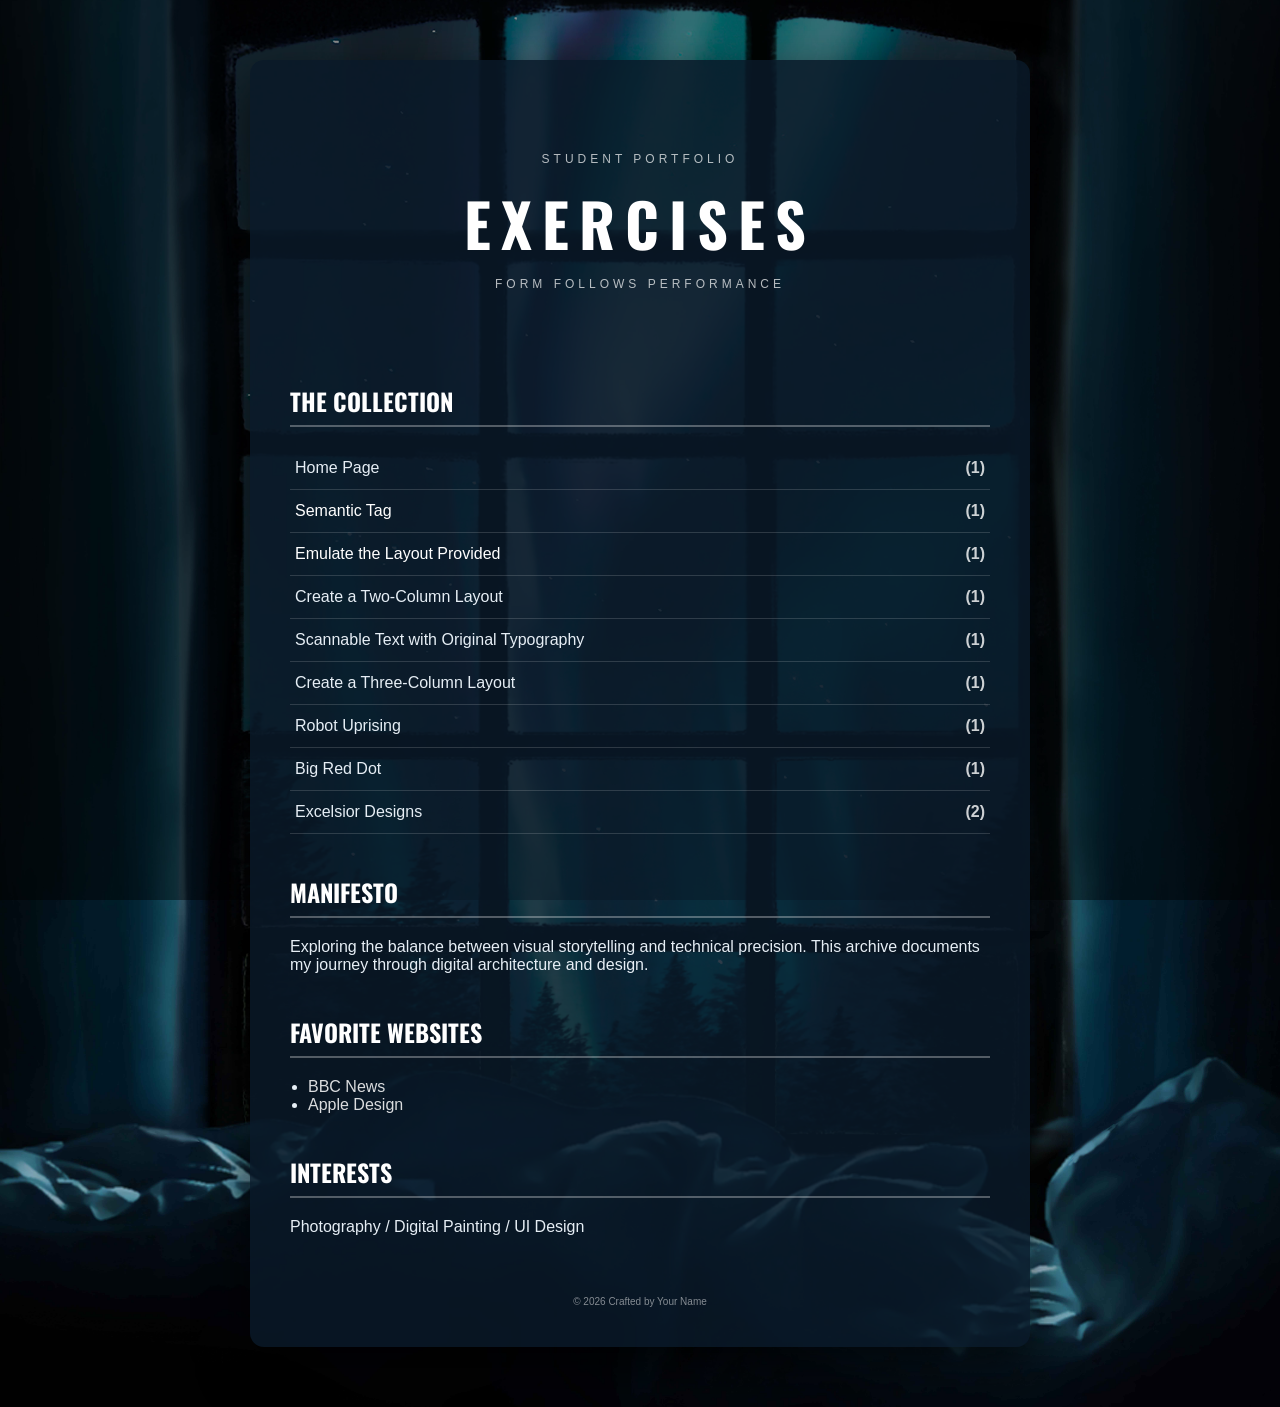
==== index.html @ aef5cdd3 "Update index.html" ====
<!DOCTYPE html>
<html lang="en">
<head>
    <meta charset="UTF-8">
    <meta name="viewport" content="width=device-width, initial-scale=1.0">
    <title>Student Portfolio | Exercises</title>

    <link href="https://fonts.googleapis.com/css2?family=Oswald:wght@300;700&family=Montserrat:wght@300;400;700&display=swap" rel="stylesheet">

    <style>
        body{
            font-family: 'Gill Sans', 'Gill Sans MT', Calibri, sans-serif;
            font-size: 16px;
            color: #e6eef5;
            margin: 0;
            padding: 0;

            background-image: url("IMG_2076.jpg");
            background-size: cover;
            background-position: center;
            background-repeat: no-repeat;
        }

        .bg-overlay{
            position: fixed;
            inset: 0;
            background: rgba(0,0,0,0.45);
            z-index: 0;
        }

        #box{
            width: 700px;
            max-width: 90%;
            margin: 60px auto;
            padding: 40px;
            min-height: calc(100vh - 120px);

            background: rgba(10, 25, 40, 0.85);
            box-shadow: 0 20px 50px rgba(0,0,0,0.7);
            border-radius: 14px;

            position: relative;
            z-index: 1;
        }

        header{
            text-align: center;
            padding: 40px 0;
            text-transform: uppercase;
        }

        header h1{
            font-family: 'Oswald', sans-serif;
            font-size: 60px;
            letter-spacing: 10px;
            margin: 0;
            color: #ffffff;
        }

        header p{
            font-size: 12px;
            letter-spacing: 4px;
            color: rgba(255,255,255,0.7);
        }

        h2{
            font-family: 'Oswald', sans-serif;
            text-transform: uppercase;
            border-bottom: 2px solid rgba(255,255,255,0.3);
            padding-bottom: 6px;
            margin-top: 40px;
            color: #ffffff;
        }

        .exercise-list{
            list-style: none;
            padding: 0;
            margin: 0;
        }

        .exercise-item{
            display: flex;
            justify-content: space-between;
            padding: 12px 5px;
            border-bottom: 1px solid rgba(255,255,255,0.15);
        }

        .exercise-item a{
            text-decoration: none;
            color: #ffffff;
        }

        .exercise-item a:hover{
            text-decoration: underline;
        }

        .points{
            font-weight: bold;
            color: rgba(255,255,255,0.8);
        }

        ul{
            padding-left: 18px;
        }

        li a{
            color: rgba(255,255,255,0.85);
            text-decoration: none;
        }

        li a:hover{
            text-decoration: underline;
        }

        footer{
            text-align: center;
            font-size: 10px;
            margin-top: 60px;
            color: rgba(255,255,255,0.5);
        }
    </style>
</head>

<body>

    <div class="bg-overlay"></div>

    <div id="box">

        <header>
            <p>Student Portfolio</p>
            <h1>Exercises</h1>
            <p style="margin-top:10px;">Form Follows Performance</p>
        </header>

        <h2>The Collection</h2>

        <div class="exercise-list">
            <div class="exercise-item"><span>Home Page</span><span class="points">(1)</span></div>
            <div class="exercise-item"><a href="week2-cc-licenses.html">Semantic Tag</a><span class="points">(1)</span></div>
            <div class="exercise-item"><a href="week3-starter-layout.html">Emulate the Layout Provided</a><span class="points">(1)</span></div>
            <div class="exercise-item"><span>Create a Two-Column Layout</span><span class="points">(1)</span></div>
            <div class="exercise-item"><span>Scannable Text with Original Typography</span><span class="points">(1)</span></div>
            <div class="exercise-item"><span>Create a Three-Column Layout</span><span class="points">(1)</span></div>
            <div class="exercise-item"><span>Robot Uprising</span><span class="points">(1)</span></div>
            <div class="exercise-item"><span>Big Red Dot</span><span class="points">(1)</span></div>
            <div class="exercise-item"><span>Excelsior Designs</span><span class="points">(2)</span></div>
        </div>

        <h2>Manifesto</h2>
        <p>
            Exploring the balance between visual storytelling and technical precision.
            This archive documents my journey through digital architecture and design.
        </p>

        <h2>Favorite Websites</h2>
        <ul>
            <li><a href="https://www.bbc.com/news" target="_blank">BBC News</a></li>
            <li><a href="https://www.apple.com" target="_blank">Apple Design</a></li>
        </ul>

        <h2>Interests</h2>
        <p>Photography / Digital Painting / UI Design</p>

        <footer>
            &copy; 2026 Crafted by Your Name
        </footer>

    </div>

</body>
</html>
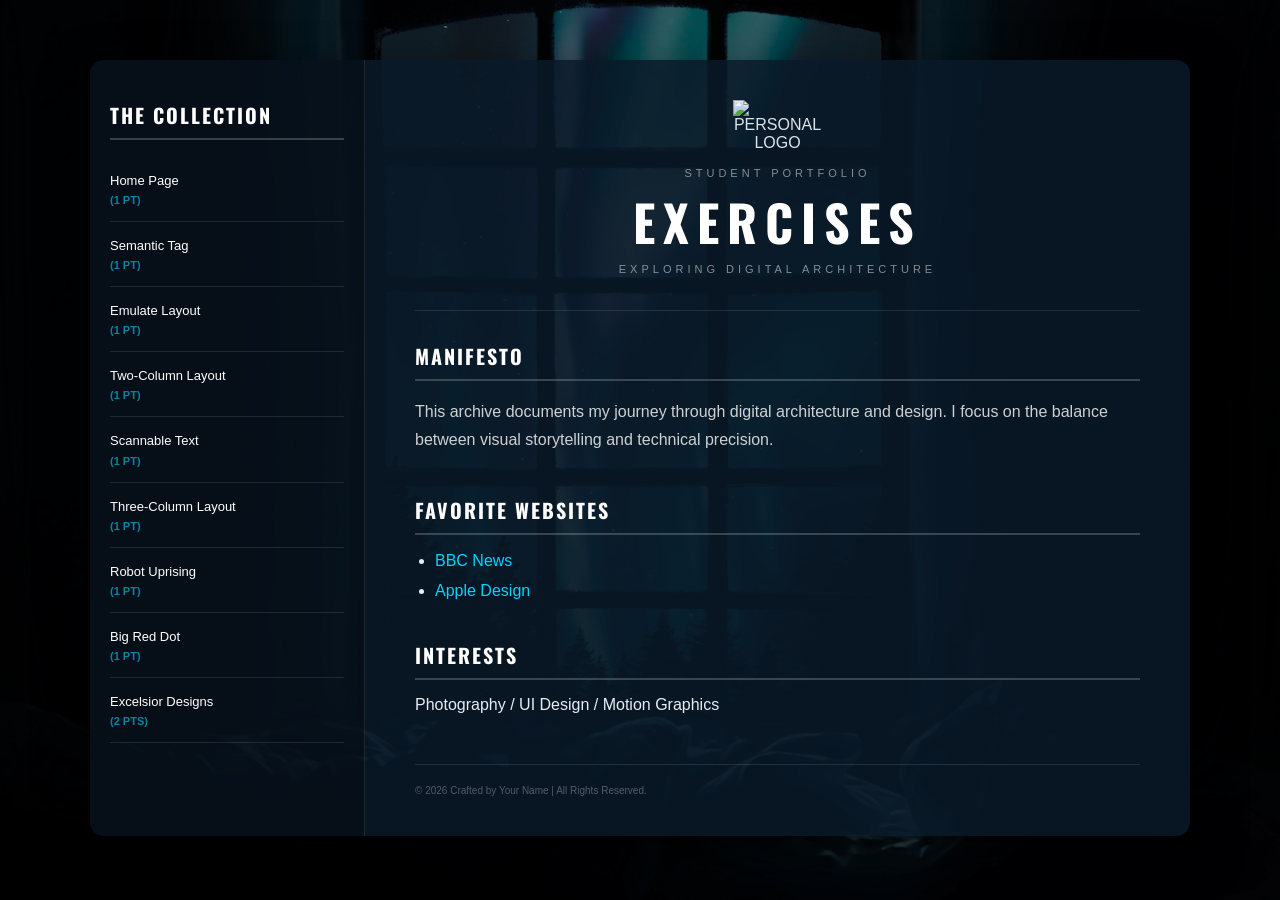
==== commit f734a357: "Update index.html" ====
--- a/index.html
+++ b/index.html
@@ -3,173 +3,215 @@
 <head>
     <meta charset="UTF-8">
     <meta name="viewport" content="width=device-width, initial-scale=1.0">
-    <title>Student Portfolio | Exercises</title>
+    <title>Student Portfolio | Two-Column Layout</title>
 
     <link href="https://fonts.googleapis.com/css2?family=Oswald:wght@300;700&family=Montserrat:wght@300;400;700&display=swap" rel="stylesheet">
 
     <style>
-        body{
+        body {
             font-family: 'Gill Sans', 'Gill Sans MT', Calibri, sans-serif;
             font-size: 16px;
             color: #e6eef5;
             margin: 0;
             padding: 0;
-
             background-image: url("IMG_2076.jpg");
             background-size: cover;
             background-position: center;
             background-repeat: no-repeat;
-        }
-
-        .bg-overlay{
+            background-attachment: fixed;
+        }
+
+        .bg-overlay {
             position: fixed;
             inset: 0;
-            background: rgba(0,0,0,0.45);
+            background: rgba(0,0,0,0.55);
             z-index: 0;
         }
 
-        #box{
-            width: 700px;
-            max-width: 90%;
+        #box {
+            width: 1100px; 
+            max-width: 95%;
             margin: 60px auto;
-            padding: 40px;
-            min-height: calc(100vh - 120px);
-
             background: rgba(10, 25, 40, 0.85);
             box-shadow: 0 20px 50px rgba(0,0,0,0.7);
             border-radius: 14px;
-
             position: relative;
             z-index: 1;
-        }
-
-        header{
+            display: flex; 
+            overflow: hidden;
+            min-height: 80vh;
+        }
+
+        /* Sidebar */
+        #sidebar {
+            flex: 0 0 25%; 
+            padding: 40px 20px;
+            background: rgba(0, 0, 0, 0.3);
+            border-right: 1px solid rgba(255,255,255,0.1);
+            box-sizing: border-box;
+        }
+
+        /* Main content */
+        #main-content {
+            flex: 0 0 75%; 
+            padding: 40px 50px;
+            box-sizing: border-box;
+        }
+
+        /* Header */
+        header {
             text-align: center;
-            padding: 40px 0;
+            padding-bottom: 30px;
             text-transform: uppercase;
-        }
-
-        header h1{
+            border-bottom: 1px solid rgba(255,255,255,0.1);
+            margin-bottom: 30px;
+        }
+
+        /* Logo style */
+        .logo {
+            width: 90px;
+            height: auto;
+            display: block;
+            margin: 0 auto 15px auto;
+            opacity: 0.95;
+        }
+
+        header h1 {
             font-family: 'Oswald', sans-serif;
-            font-size: 60px;
-            letter-spacing: 10px;
+            font-size: 50px;
+            letter-spacing: 8px;
             margin: 0;
             color: #ffffff;
         }
 
-        header p{
-            font-size: 12px;
+        header p.subtitle {
+            font-size: 11px;
             letter-spacing: 4px;
-            color: rgba(255,255,255,0.7);
-        }
-
-        h2{
+            color: rgba(255,255,255,0.5);
+            margin: 5px 0;
+        }
+
+        h2 {
             font-family: 'Oswald', sans-serif;
+            font-size: 20px;
             text-transform: uppercase;
-            border-bottom: 2px solid rgba(255,255,255,0.3);
-            padding-bottom: 6px;
-            margin-top: 40px;
+            border-bottom: 2px solid rgba(255,255,255,0.2);
+            padding-bottom: 8px;
+            margin-top: 0;
             color: #ffffff;
-        }
-
-        .exercise-list{
+            letter-spacing: 2px;
+        }
+
+        .exercise-list {
             list-style: none;
             padding: 0;
             margin: 0;
         }
 
-        .exercise-item{
+        .exercise-item {
             display: flex;
-            justify-content: space-between;
-            padding: 12px 5px;
-            border-bottom: 1px solid rgba(255,255,255,0.15);
-        }
-
-        .exercise-item a{
+            flex-direction: column;
+            padding: 15px 0;
+            border-bottom: 1px solid rgba(255,255,255,0.1);
+        }
+
+        .exercise-item a {
             text-decoration: none;
             color: #ffffff;
-        }
-
-        .exercise-item a:hover{
-            text-decoration: underline;
-        }
-
-        .points{
+            font-size: 13px;
+            line-height: 1.4;
+            transition: 0.3s;
+        }
+
+        .exercise-item a:hover {
+            color: #00d4ff;
+        }
+
+        .points {
+            font-size: 11px;
             font-weight: bold;
-            color: rgba(255,255,255,0.8);
-        }
-
-        ul{
-            padding-left: 18px;
-        }
-
-        li a{
-            color: rgba(255,255,255,0.85);
-            text-decoration: none;
-        }
-
-        li a:hover{
-            text-decoration: underline;
-        }
-
-        footer{
-            text-align: center;
+            color: rgba(0, 212, 255, 0.6);
+            margin-top: 4px;
+        }
+
+        ul { padding-left: 20px; }
+        li { margin-bottom: 12px; }
+        li a { color: #00d4ff; text-decoration: none; }
+        li a:hover { text-decoration: underline; }
+
+        footer {
+            text-align: left;
             font-size: 10px;
-            margin-top: 60px;
-            color: rgba(255,255,255,0.5);
+            margin-top: 50px;
+            padding-top: 20px;
+            color: rgba(255,255,255,0.3);
+            border-top: 1px solid rgba(255,255,255,0.1);
+        }
+
+        @media (max-width: 900px) {
+            #box { flex-direction: column; width: 95%; }
+            #sidebar, #main-content { flex: 0 0 100%; width: 100%; }
+            #sidebar { border-right: none; border-bottom: 1px solid rgba(255,255,255,0.1); }
         }
     </style>
 </head>
-
 <body>
 
-    <div class="bg-overlay"></div>
-
-    <div id="box">
-
+<div class="bg-overlay"></div>
+
+<div id="box">
+    
+    <aside id="sidebar">
+        <h2>The Collection</h2>
+        <div class="exercise-list">
+            <div class="exercise-item"><a href="#">Home Page</a><span class="points">(1 PT)</span></div>
+            <div class="exercise-item"><a href="week2-cc-licenses.html">Semantic Tag</a><span class="points">(1 PT)</span></div>
+            <div class="exercise-item"><a href="week3-starter-layout.html">Emulate Layout</a><span class="points">(1 PT)</span></div>
+            <div class="exercise-item"><a href="#">Two-Column Layout</a><span class="points">(1 PT)</span></div>
+            <div class="exercise-item"><a href="#">Scannable Text</a><span class="points">(1 PT)</span></div>
+            <div class="exercise-item"><a href="#">Three-Column Layout</a><span class="points">(1 PT)</span></div>
+            <div class="exercise-item"><a href="#">Robot Uprising</a><span class="points">(1 PT)</span></div>
+            <div class="exercise-item"><a href="#">Big Red Dot</a><span class="points">(1 PT)</span></div>
+            <div class="exercise-item"><a href="#">Excelsior Designs</a><span class="points">(2 PTS)</span></div>
+        </div>
+    </aside>
+
+    <main id="main-content">
         <header>
-            <p>Student Portfolio</p>
+
+            <!-- Logo added here -->
+            <img src="logo.png" alt="Personal Logo" class="logo">
+
+            <p class="subtitle">Student Portfolio</p>
             <h1>Exercises</h1>
-            <p style="margin-top:10px;">Form Follows Performance</p>
+            <p class="subtitle">Exploring Digital Architecture</p>
         </header>
 
-        <h2>The Collection</h2>
-
-        <div class="exercise-list">
-            <div class="exercise-item"><span>Home Page</span><span class="points">(1)</span></div>
-            <div class="exercise-item"><a href="week2-cc-licenses.html">Semantic Tag</a><span class="points">(1)</span></div>
-            <div class="exercise-item"><a href="week3-starter-layout.html">Emulate the Layout Provided</a><span class="points">(1)</span></div>
-            <div class="exercise-item"><span>Create a Two-Column Layout</span><span class="points">(1)</span></div>
-            <div class="exercise-item"><span>Scannable Text with Original Typography</span><span class="points">(1)</span></div>
-            <div class="exercise-item"><span>Create a Three-Column Layout</span><span class="points">(1)</span></div>
-            <div class="exercise-item"><span>Robot Uprising</span><span class="points">(1)</span></div>
-            <div class="exercise-item"><span>Big Red Dot</span><span class="points">(1)</span></div>
-            <div class="exercise-item"><span>Excelsior Designs</span><span class="points">(2)</span></div>
+        <h2>Manifesto</h2>
+        <p style="line-height: 1.8; color: rgba(255,255,255,0.8);">
+            This archive documents my journey through digital architecture and design. 
+            I focus on the balance between visual storytelling and technical precision.
+        </p>
+
+        <div style="margin-top: 40px;">
+            <h2>Favorite Websites</h2>
+            <ul>
+                <li><a href="https://www.bbc.com/news" target="_blank">BBC News</a></li>
+                <li><a href="https://www.apple.com" target="_blank">Apple Design</a></li>
+            </ul>
         </div>
 
-        <h2>Manifesto</h2>
-        <p>
-            Exploring the balance between visual storytelling and technical precision.
-            This archive documents my journey through digital architecture and design.
-        </p>
-
-        <h2>Favorite Websites</h2>
-        <ul>
-            <li><a href="https://www.bbc.com/news" target="_blank">BBC News</a></li>
-            <li><a href="https://www.apple.com" target="_blank">Apple Design</a></li>
-        </ul>
-
-        <h2>Interests</h2>
-        <p>Photography / Digital Painting / UI Design</p>
+        <div style="margin-top: 40px;">
+            <h2>Interests</h2>
+            <p>Photography / UI Design / Motion Graphics</p>
+        </div>
 
         <footer>
-            &copy; 2026 Crafted by Your Name
+            &copy; 2026 Crafted by Your Name | All Rights Reserved.
         </footer>
-
-    </div>
+    </main>
+
+</div>
 
 </body>
 </html>
-
-
-
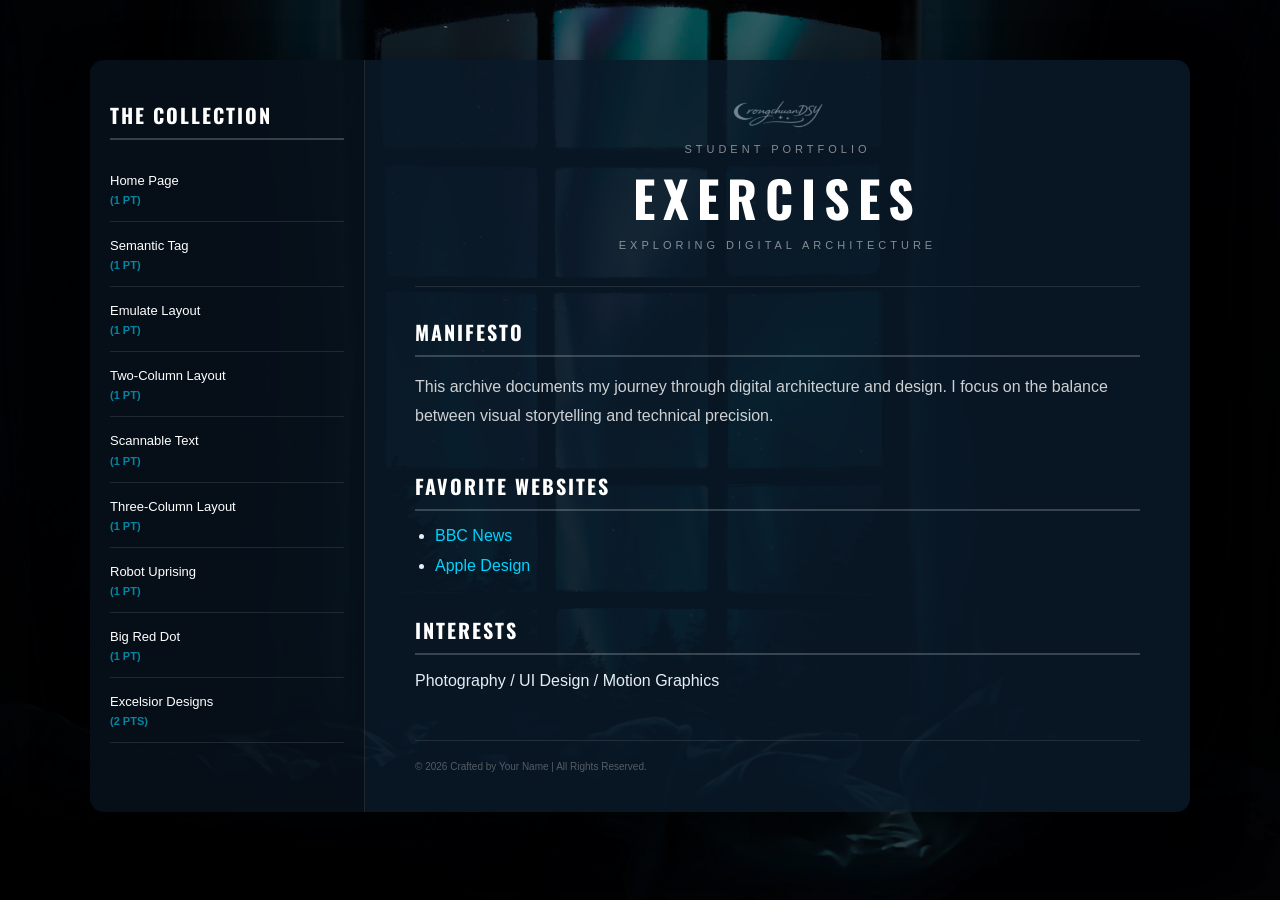
==== commit 4ebf3a55: "Update index.html" ====
--- a/index.html
+++ b/index.html
@@ -167,7 +167,7 @@
             <div class="exercise-item"><a href="#">Home Page</a><span class="points">(1 PT)</span></div>
             <div class="exercise-item"><a href="week2-cc-licenses.html">Semantic Tag</a><span class="points">(1 PT)</span></div>
             <div class="exercise-item"><a href="week3-starter-layout.html">Emulate Layout</a><span class="points">(1 PT)</span></div>
-            <div class="exercise-item"><a href="#">Two-Column Layout</a><span class="points">(1 PT)</span></div>
+            <div class="exercise-item"><a href="index.html">Two-Column Layout</a><span class="points">(1 PT)</span></div>
             <div class="exercise-item"><a href="#">Scannable Text</a><span class="points">(1 PT)</span></div>
             <div class="exercise-item"><a href="#">Three-Column Layout</a><span class="points">(1 PT)</span></div>
             <div class="exercise-item"><a href="#">Robot Uprising</a><span class="points">(1 PT)</span></div>
@@ -215,3 +215,4 @@
 
 </body>
 </html>
+
